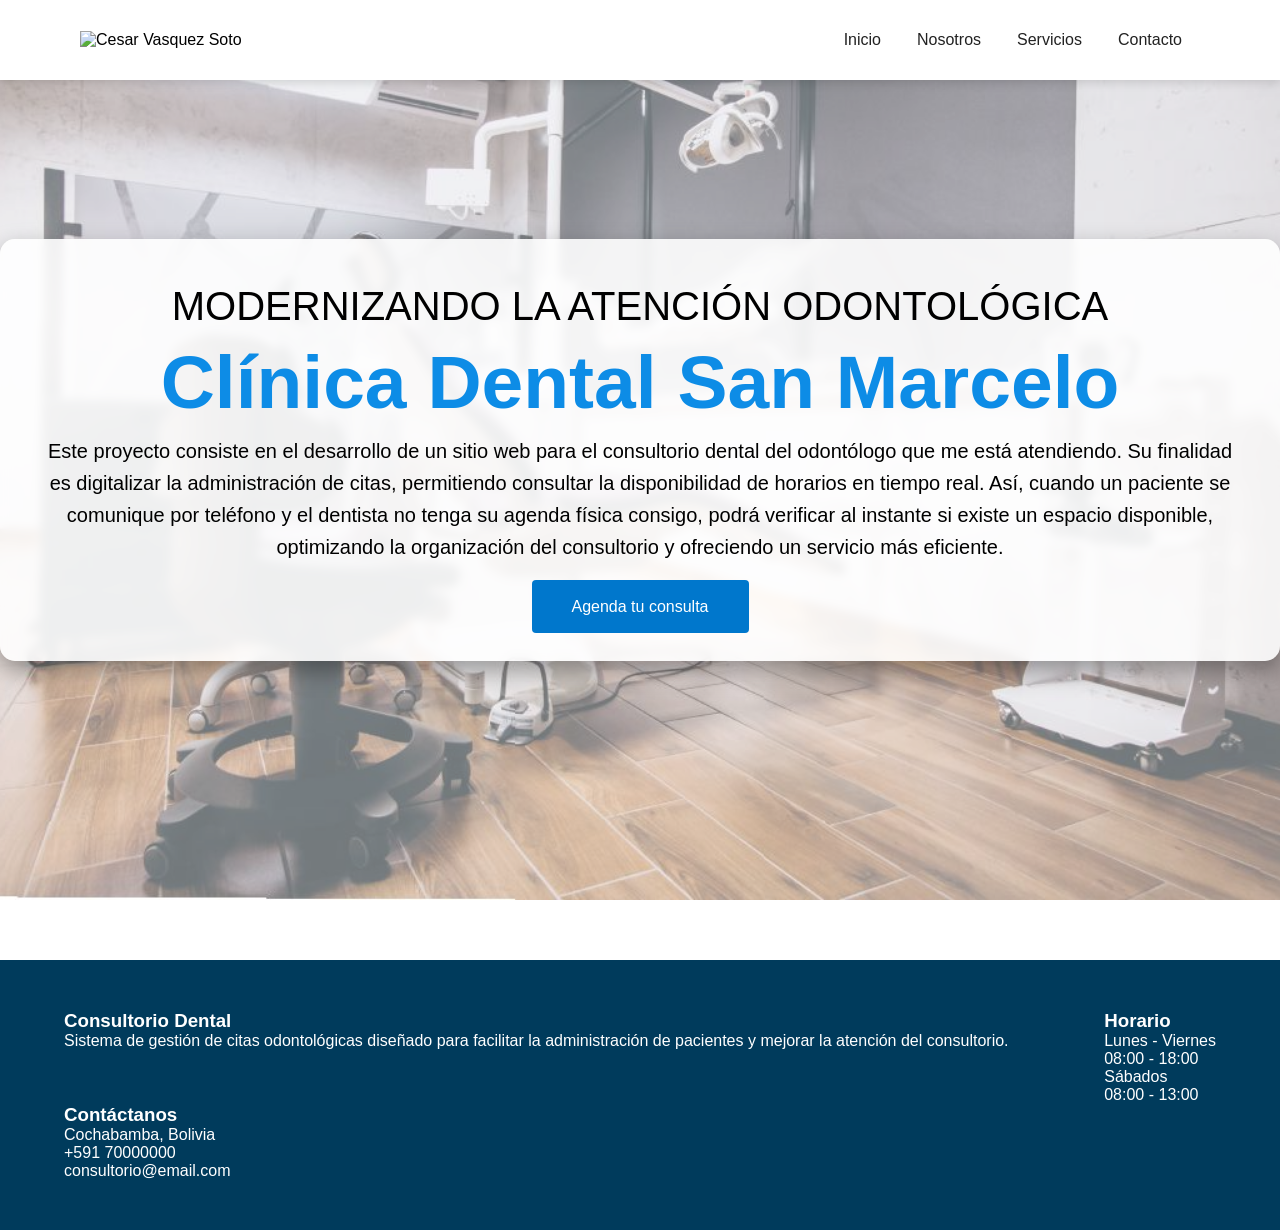
==== index.html @ 479e5736 "Implementacion Footer-css sencillo" ====
<!DOCTYPE html>
<html lang="es">
<head>
    <title>Consultorio Dental</title>
    <link rel="stylesheet" href="css/styles.css">
</head>

<body>
   <header>
    <div class="logo">
        <img src="img/logo.png" alt="Cesar Vasquez Soto">
    </div>

    <nav>
        <ul>
            <li><a href="#">Inicio</a></li>
            <li><a href="#">Nosotros</a></li>

            <li class="dropdown">
                <a href="#">Servicios</a>

                <ul class="submenu">
                    <li><a href="#">Ortodoncia</a></li>
                    <li><a href="#">Implantes</a></li>
                    <li><a href="#">Limpieza Dental</a></li>
                </ul>
            </li>

            <li><a href="#">Contacto</a></li>
        </ul>
    </nav>
</header>

<section class="hero">

    <div class="overlay"></div>

    <div class="contenido">

        <h2>MODERNIZANDO LA ATENCIÓN ODONTOLÓGICA</h2>

        <h1>Clínica Dental San Marcelo</h1>

        <p>
            Este proyecto consiste en el desarrollo de un sitio web para el consultorio
            dental del odontólogo que me está atendiendo. Su finalidad es digitalizar
            la administración de citas, permitiendo consultar la disponibilidad de
            horarios en tiempo real. Así, cuando un paciente se comunique por teléfono
            y el dentista no tenga su agenda física consigo, podrá verificar al instante
            si existe un espacio disponible, optimizando la organización del consultorio
            y ofreciendo un servicio más eficiente.
        </p>

        <a href="#" class="boton">
            Agenda tu consulta
        </a>

    </div>

</section>

<footer>

    <div class="footer-container">

        <div>
            <h3>Consultorio Dental</h3>
            <p>
                Sistema de gestión de citas odontológicas diseñado para facilitar
                la administración de pacientes y mejorar la atención del consultorio.
            </p>
        </div>

      

        <div>
            <h3>Horario</h3>

            <p>Lunes - Viernes</p>
            <p>08:00 - 18:00</p>

            <p>Sábados</p>
            <p>08:00 - 13:00</p>
        </div>

        <div>
            <h3>Contáctanos</h3>

            <p>Cochabamba, Bolivia</p>
            <p>+591 70000000</p>
            <p>consultorio@email.com</p>
        </div>

    </div>

</footer>

</body>
</html>
---- css/styles.css ----
*{
    margin:0;
    padding:0;
    box-sizing:border-box;
}

body{
    font-family:Arial, Helvetica, sans-serif;
}


header{
    position:fixed;
    width:100%;
    height:80px;
    background:white;
    display:flex;
    justify-content:space-between;
    align-items:center;
    padding:0 80px;
    box-shadow:0 2px 10px rgba(0,0,0,.15);
    z-index:1000;
}

.logo img{
    height:60px;
}


nav ul{
    display:flex;
    list-style:none;
}

nav ul li{
    position:relative;
}

nav ul li a{
    display:block;
    padding:30px 18px;
    color:#222;
    text-decoration:none;
    transition:.3s;
}

nav ul li:hover>a{
    color:#0077cc;
}

.submenu{
    position:absolute;
    top:80px;
    left:0;
    background:white;
    width:220px;
    display:none;
    box-shadow:0 5px 15px rgba(0,0,0,.2);
}

.submenu li{
    display:block;
}

.submenu li a{
    padding:15px;
}

.dropdown:hover .submenu{
    display:block;
}

.hero{
    height:100vh;

    background-image: url("../Fondo.jpg");

    background-size: cover;
    background-position: center;
    background-repeat: no-repeat;

    display:flex;
    align-items:center;
    position:relative;
}

.overlay{
    position:absolute;
    width:100%;
    height:100%;
    background:rgba(255,255,255,.45);
}

.contenido{
    width: 100vw;
    text-align:center;
    background:rgba(255,255,255,0.88);
    padding:45px;
    border-radius:15px;
    box-shadow:0 10px 25px rgba(0,0,0,.35);
    backdrop-filter:blur(5px);
}

.contenido h2{
    font-size:40px;
    font-weight:300;
}

.contenido h1{
    font-size:75px;
    color:#0d8ce6;
    margin:10px 0;
}

.contenido p{
    font-size:20px;
    line-height:32px;
    margin-bottom:35px;
}

.boton{
    background:#0077cc;
    color:white;
    text-decoration:none;
    padding:18px 40px;
    border-radius:4px;
    transition:.3s;
}

.boton:hover{
    background:#005ea0;
}

footer{
    background:#003b5c;
    color:white;
    margin-top:60px;
}

.footer-container{
    width:90%;
    max-width:1200px;
    margin:auto;
    display:flex;
    justify-content:space-between;
    flex-wrap:wrap;
    padding:50px 0;
}
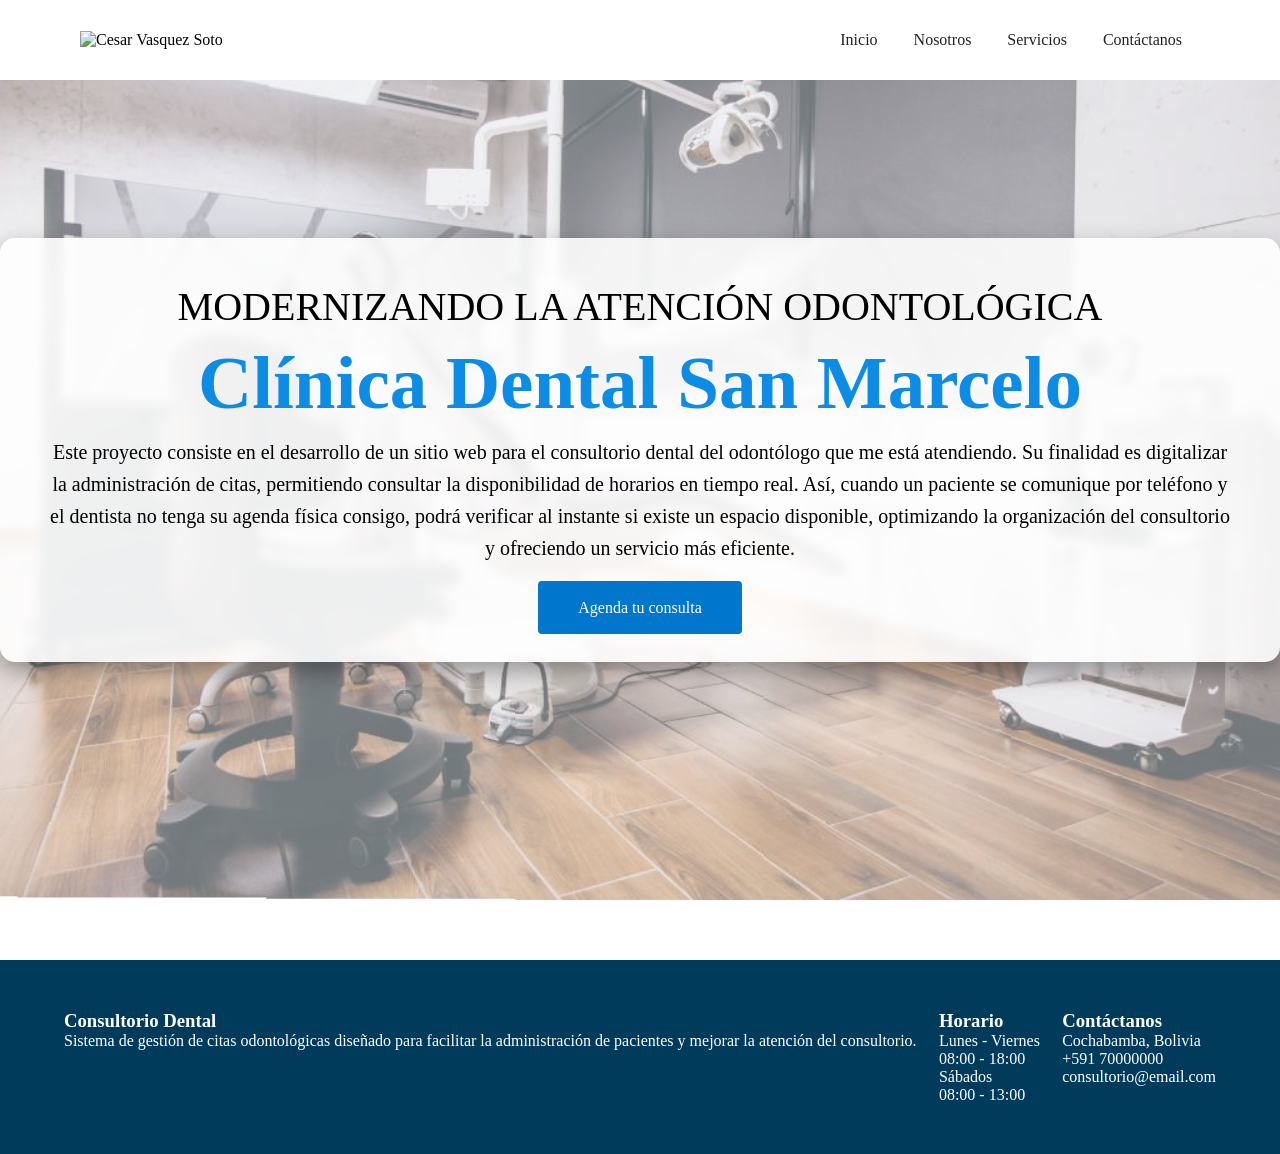
==== commit b4b15f2f: "Implementacion Formulario-Modal + script basico" ====
--- a/index.html
+++ b/index.html
@@ -26,7 +26,7 @@
                 </ul>
             </li>
 
-            <li><a href="#">Contacto</a></li>
+            <li><a href="#" id="abrirModal">Contáctanos</a></li>
         </ul>
     </nav>
 </header>
@@ -94,6 +94,26 @@
     </div>
 
 </footer>
+    <div id="modal" class="modal">
+        <div class="modal-content">
+            <span class="cerrar">&times;</span>
+            <h2>Agenda tu cita</h2>
+            <form>
 
+                <input type="text" placeholder="Nombre completo">
+                <input type="tel" placeholder="Teléfono">
+                <input type="date">
+                <input type="time">
+                <textarea placeholder="Motivo de la consulta"></textarea>
+
+                <button type="submit">Solicitar cita</button>
+
+            </form>
+
+        </div>
+
+    </div>
+
+    <script src="script.js"></script>
 </body>
 </html>
--- a/css/styles.css
+++ b/css/styles.css
@@ -5,9 +5,8 @@
 }
 
 body{
-    font-family:Arial, Helvetica, sans-serif;
+    font-family:'Times New Roman', Times, serif, Helvetica, sans-serif;
 }
-
 
 header{
     position:fixed;
@@ -18,7 +17,6 @@
     justify-content:space-between;
     align-items:center;
     padding:0 80px;
-    box-shadow:0 2px 10px rgba(0,0,0,.15);
     z-index:1000;
 }
 
@@ -145,4 +143,25 @@
     justify-content:space-between;
     flex-wrap:wrap;
     padding:50px 0;
+}
+
+.modal{
+    display:none;
+    position:fixed;
+    left:0;
+    top:0;
+    width:100%;
+    height:100%;
+    background:rgba(0,0,0,.6);
+    justify-content:center;
+    align-items:center;
+}
+
+.modal-content{
+    width:90%;
+    max-width:500px;
+    background:white;
+    border-radius:15px;
+    padding:30px;
+    position:relative;
 }
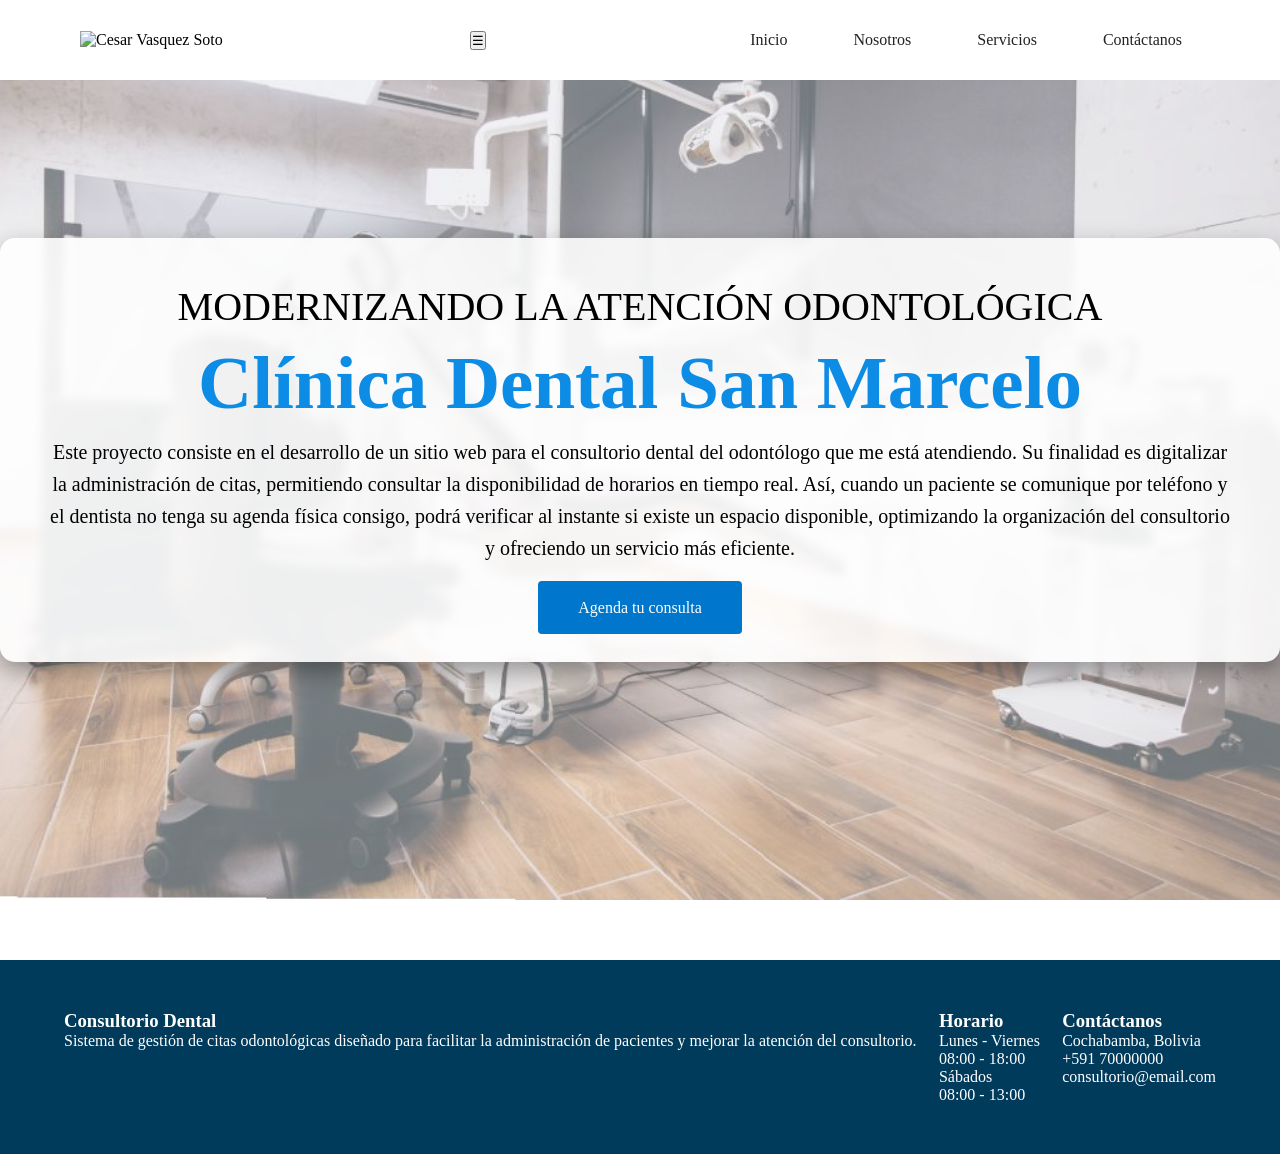
==== commit 6b0a439d: "Flex nav v1" ====
--- a/index.html
+++ b/index.html
@@ -3,6 +3,7 @@
 <head>
     <title>Consultorio Dental</title>
     <link rel="stylesheet" href="css/styles.css">
+    <meta name="viewport" content="width=device-width, initial-scale=1.0">
 </head>
 
 <body>
@@ -10,6 +11,8 @@
     <div class="logo">
         <img src="img/logo.png" alt="Cesar Vasquez Soto">
     </div>
+
+    <button class="menubtn" id="menuBtn">☰</button>
 
     <nav>
         <ul>
--- a/css/styles.css
+++ b/css/styles.css
@@ -28,10 +28,14 @@
 nav ul{
     display:flex;
     list-style:none;
+    gap:30px;
+    padding:0;
+    margin:0;
+    align-items:center;
 }
 
 nav ul li{
-    position:relative;
+    margin:0;
 }
 
 nav ul li a{
@@ -164,4 +168,28 @@
     border-radius:15px;
     padding:30px;
     position:relative;
+}
+
+@media (max-width:768px){
+
+    header{
+        flex-direction:column;
+        gap:20px;
+    }
+
+    nav ul{
+        flex-direction:column;
+        gap:15px;
+        align-items:center;
+    }
+}
+
+.menu-btn{
+    background:#0d8ce6;
+    color:white;
+    border:none;
+    padding:10px 15px;
+    font-size:25px;
+    cursor:pointer;
+    border-radius:8px;
 }
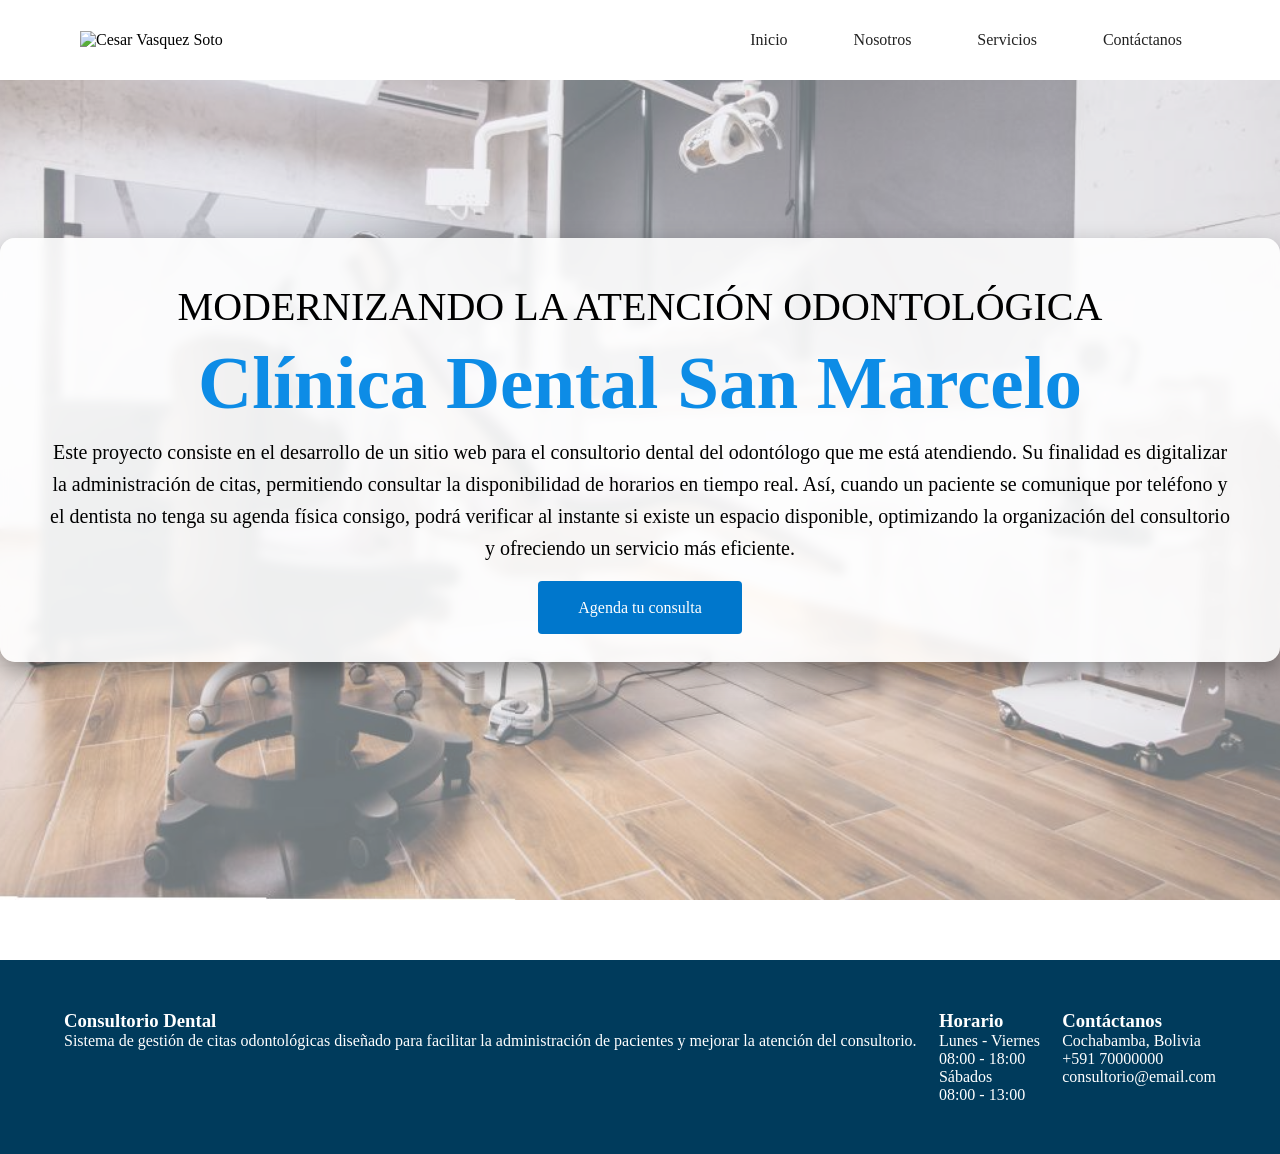
==== commit a47ad85f: "Implementacion de confirmacion de cita mediante js" ====
--- a/index.html
+++ b/index.html
@@ -12,9 +12,10 @@
         <img src="img/logo.png" alt="Cesar Vasquez Soto">
     </div>
 
-    <button class="menubtn" id="menuBtn">☰</button>
+    <button id="temaBtn" class="tema-btn">🌙</button>
+    <button class="menubtn" id="menuBtn" >☰</button>
 
-    <nav>
+    <nav id="menu">
         <ul>
             <li><a href="#">Inicio</a></li>
             <li><a href="#">Nosotros</a></li>
@@ -74,21 +75,15 @@
             </p>
         </div>
 
-      
-
         <div>
             <h3>Horario</h3>
-
             <p>Lunes - Viernes</p>
             <p>08:00 - 18:00</p>
-
             <p>Sábados</p>
             <p>08:00 - 13:00</p>
         </div>
-
         <div>
             <h3>Contáctanos</h3>
-
             <p>Cochabamba, Bolivia</p>
             <p>+591 70000000</p>
             <p>consultorio@email.com</p>
@@ -99,22 +94,38 @@
 </footer>
     <div id="modal" class="modal">
         <div class="modal-content">
-            <span class="cerrar">&times;</span>
+
+            <span class="cerrar">x</span>
+
             <h2>Agenda tu cita</h2>
-            <form>
+            <form id="formularioCita">
 
-                <input type="text" placeholder="Nombre completo">
-                <input type="tel" placeholder="Teléfono">
-                <input type="date">
-                <input type="time">
-                <textarea placeholder="Motivo de la consulta"></textarea>
+                <input type="text" placeholder="Nombre completo" required>
+                <input type="email" placeholder="Correo" required>
+                <input type="tel" placeholder="Teléfono" required>
+                <input type="date" required>
+                <input type="time" required>
+                <textarea placeholder="Motivo de la consulta" required></textarea>
 
-                <button type="submit">Solicitar cita</button>
+                <button type="submit" id="registrarConsulta">Solicitar cita</button>
 
             </form>
-
         </div>
 
+    </div>
+
+    <div id="modalConfirmacion" class="modal">
+        <div class="modal-content confirmacion">
+            <h2>Registro Exitoso</h2>
+            <p>
+                La cita ha sido registrada correctamente.
+                En breve nos comunicaremos con usted para confirmar
+                la fecha y hora de atención.
+            </p>
+
+            <button id="cerrarConfirmacion">Aceptar</button>
+        
+        </div>
     </div>
 
     <script src="script.js"></script>
--- a/css/styles.css
+++ b/css/styles.css
@@ -19,6 +19,9 @@
     padding:0 80px;
     z-index:1000;
 }
+ header button{
+    display: none;
+ }
 
 .logo img{
     height:60px;
@@ -161,6 +164,7 @@
     align-items:center;
 }
 
+
 .modal-content{
     width:90%;
     max-width:500px;
@@ -170,21 +174,86 @@
     position:relative;
 }
 
+.modal-content h2{
+    text-align:center;
+    margin-bottom:25px;
+    color:#0faed6f4;
+}
+
+.modal-content form{
+    display:flex;
+    flex-direction:column;
+}
+
+.modal-content input, .modal-content textarea{
+    margin-bottom:15px;
+    margin-top: 5px;
+    padding:12px;
+    border:1px solid #ccc;
+    border-radius:8px;
+    font-size:20px;
+}
+
+.modal-content button{
+    padding:15px;
+    border:none;
+    background:#0d8ce6;
+    color:white;
+    border-radius:8px;
+    cursor:pointer;
+}
+
 @media (max-width:768px){
 
     header{
-        flex-direction:column;
-        gap:20px;
+        display:flex;
+        flex-direction:row;
+        justify-content:space-between;
+        align-items:center;
+        padding:15px 20px;
+    }
+
+    header button{
+        display: flex;
+    }
+
+    .logo{
+        order:2;
+    }
+
+  nav{
+        display:none;
+        position:absolute;
+        top:80px;
+        left:0;
+        width:100%;
+        background:white;
+        box-shadow:0 5px 15px rgba(0,0,0,.2);
     }
 
     nav ul{
         flex-direction:column;
         gap:15px;
-        align-items:center;
-    }
+        align-items: center;
+    }
+
+    nav.activo{
+        display:block;
+    }
+
+    .menubtn{
+        order:1;
+        display:block;
+        background:none;
+        border:none;
+        font-size:30px;
+        cursor:pointer;
+    }
+
 }
 
 .menu-btn{
+    display: none;
     background:#0d8ce6;
     color:white;
     border:none;
@@ -192,4 +261,19 @@
     font-size:25px;
     cursor:pointer;
     border-radius:8px;
+}
+
+.confirmacion{
+    text-align:center;
+    max-width:450px;
+}
+
+.confirmacion h2{
+    color:#28a745;
+    margin-bottom:20px;
+}
+
+.confirmacion p{
+    margin-bottom:25px;
+    line-height:1.6;
 }
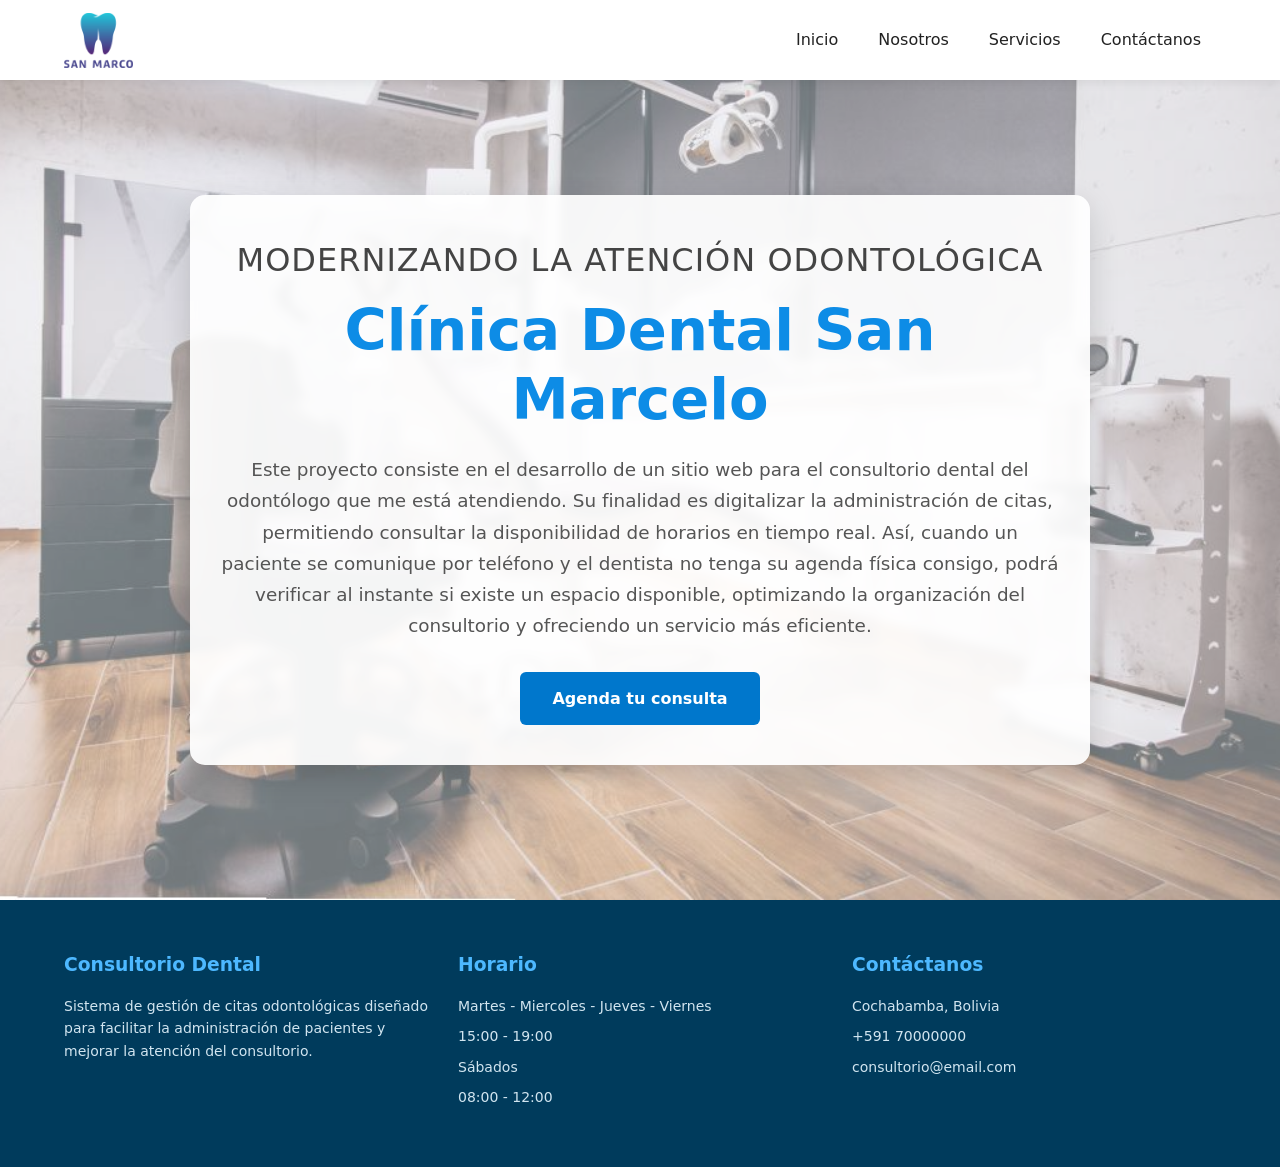
==== commit 56174221: "Implementacion nosotros.html con formulario con limitaciones de horario de atencion" ====
--- a/index.html
+++ b/index.html
@@ -8,32 +8,33 @@
 
 <body>
    <header>
-    <div class="logo">
-        <img src="img/logo.png" alt="Cesar Vasquez Soto">
-    </div>
+    
+        <div class="logo">
+            <img src="logo.png" alt="Cesar Vasquez Soto">
+        </div>
 
-    <button id="temaBtn" class="tema-btn">🌙</button>
-    <button class="menubtn" id="menuBtn" >☰</button>
+        <button class="menubtn" id="menuBtn" >☰</button>
 
-    <nav id="menu">
-        <ul>
-            <li><a href="#">Inicio</a></li>
-            <li><a href="#">Nosotros</a></li>
+        <nav id="menu">
+            <ul>
+                <li><a href="#">Inicio</a></li>
+                <li><a href="nosotros.html">Nosotros</a></li>
 
-            <li class="dropdown">
-                <a href="#">Servicios</a>
+                <li class="dropdown">
+                    <a href="#">Servicios</a>
 
-                <ul class="submenu">
-                    <li><a href="#">Ortodoncia</a></li>
-                    <li><a href="#">Implantes</a></li>
-                    <li><a href="#">Limpieza Dental</a></li>
-                </ul>
-            </li>
+                    <ul class="submenu">
+                        <li><a href="#">Limpieza Dental</a></li>
+                        <li><a href="#">Ortodoncia</a></li>
+                        <li><a href="#">Blanqueamiento</a></li>
+                        <li><a href="#">Odontología General</a></li>
+                    </ul>
+                </li>
 
-            <li><a href="#" id="abrirModal">Contáctanos</a></li>
-        </ul>
-    </nav>
-</header>
+                <li><a href="#" id="abrirModal">Contáctanos</a></li>
+            </ul>
+        </nav>
+    </header>
 
 <section class="hero">
 
@@ -77,10 +78,10 @@
 
         <div>
             <h3>Horario</h3>
-            <p>Lunes - Viernes</p>
-            <p>08:00 - 18:00</p>
+            <p>Martes - Miercoles - Jueves - Viernes</p>
+            <p>15:00 - 19:00</p>
             <p>Sábados</p>
-            <p>08:00 - 13:00</p>
+            <p>08:00 - 12:00</p>
         </div>
         <div>
             <h3>Contáctanos</h3>
@@ -99,16 +100,30 @@
 
             <h2>Agenda tu cita</h2>
             <form id="formularioCita">
+                <label for="nombre">Nombre</label>
+                <input type="text" id="nombre" name="nombre" placeholder="Nombre completo" required>
+                
+                <label for="correo">Correo</label>
+                <input type="email" id="correo" name="correo" placeholder="Correo" required>
+                
+                <label for="telefono">Teléfono</label>
+                <input type="tel" id="telefono" name="telefono" placeholder="Teléfono" required>
+                
+                <label for="date">Fecha</label>
+                <input type="date" id="date" name="date" required>
+                
+                <!-- Se cambia el input por un select dinámico -->
+                <label for="time">Horario disponible</label>
+                <select id="time" name="time" required disabled>
+                    <option value="">-- Primero selecciona una fecha --</option>
+                </select>
+                
+                <label for="motivoconsulta">Motivo Consulta</label>
+                <textarea id="motivoconsulta" name="motivoconsulta" placeholder="Motivo de la consulta" required></textarea>
 
-                <input type="text" placeholder="Nombre completo" required>
-                <input type="email" placeholder="Correo" required>
-                <input type="tel" placeholder="Teléfono" required>
-                <input type="date" required>
-                <input type="time" required>
-                <textarea placeholder="Motivo de la consulta" required></textarea>
+                <div id="mensajeError" style="color: #dc2626; margin: 10px 0; font-size: 0.9rem;"></div>
 
                 <button type="submit" id="registrarConsulta">Solicitar cita</button>
-
             </form>
         </div>
 
--- a/css/styles.css
+++ b/css/styles.css
@@ -1,279 +1,522 @@
-*{
-    margin:0;
-    padding:0;
-    box-sizing:border-box;
-}
-
-body{
-    font-family:'Times New Roman', Times, serif, Helvetica, sans-serif;
-}
-
-header{
-    position:fixed;
-    width:100%;
-    height:80px;
-    background:white;
-    display:flex;
-    justify-content:space-between;
-    align-items:center;
-    padding:0 80px;
-    z-index:1000;
-}
- header button{
+* {
+    margin: 0;
+    padding: 0;
+    box-sizing: border-box;
+}
+
+body {
+    font-family: 'Segoe UI', system-ui, -apple-system, BlinkMacSystemFont, Roboto, sans-serif;
+    color: #333;
+    background-color: #f8f9fa;
+    line-height: 1.6;
+}
+
+/*Navegación*/
+header {
+    position: fixed;
+    top: 0;
+    left: 0;
+    width: 100%;
+    height: 80px;
+    background: #ffffff;
+    display: flex;
+    justify-content: space-between;
+    align-items: center;
+    padding: 0 5%;
+    box-shadow: 0 2px 10px rgba(0,0,0,0.08);
+    z-index: 1000;
+}
+
+.logo img {
+    height: 55px;
+    width: auto;
+    display: block;
+}
+
+.menubtn {
     display: none;
- }
-
-.logo img{
-    height:60px;
-}
-
-
-nav ul{
-    display:flex;
-    list-style:none;
-    gap:30px;
-    padding:0;
-    margin:0;
-    align-items:center;
-}
-
-nav ul li{
-    margin:0;
-}
-
-nav ul li a{
-    display:block;
-    padding:30px 18px;
-    color:#222;
-    text-decoration:none;
-    transition:.3s;
-}
-
-nav ul li:hover>a{
-    color:#0077cc;
-}
-
-.submenu{
-    position:absolute;
-    top:80px;
-    left:0;
-    background:white;
-    width:220px;
-    display:none;
-    box-shadow:0 5px 15px rgba(0,0,0,.2);
-}
-
-.submenu li{
-    display:block;
-}
-
-.submenu li a{
-    padding:15px;
-}
-
-.dropdown:hover .submenu{
-    display:block;
-}
-
-.hero{
-    height:100vh;
-
+    background: none;
+    border: none;
+    font-size: 28px;
+    cursor: pointer;
+    color: #0d8ce6;
+}
+
+nav ul {
+    display: flex;
+    list-style: none;
+    gap: 10px;
+    align-items: center;
+}
+
+nav ul li {
+    position: relative; /* Necesario para ubicar el submenu */
+}
+
+nav ul li a {
+    display: block;
+    padding: 10px 15px;
+    color: #222;
+    text-decoration: none;
+    font-weight: 500;
+    transition: color 0.3s ease;
+}
+
+nav ul li:hover > a {
+    color: #0077cc;
+}
+
+/* Submenú */
+.submenu {
+    position: absolute;
+    top: 100%;
+    left: 0;
+    background: #ffffff;
+    min-width: 200px;
+    display: none;
+    box-shadow: 0 8px 20px rgba(0,0,0,0.12);
+    border-radius: 6px;
+    padding: 8px 0;
+    z-index: 100;
+}
+
+.submenu li a {
+    padding: 10px 20px;
+    font-size: 14px;
+}
+
+.submenu li a:hover {
+    background-color: #f0f7ff;
+}
+
+.dropdown:hover .submenu {
+    display: block;
+}
+
+/* Hero */
+.hero {
+    min-height: 100vh;
     background-image: url("../Fondo.jpg");
-
     background-size: cover;
     background-position: center;
     background-repeat: no-repeat;
-
-    display:flex;
-    align-items:center;
-    position:relative;
-}
-
-.overlay{
-    position:absolute;
-    width:100%;
-    height:100%;
-    background:rgba(255,255,255,.45);
-}
-
-.contenido{
-    width: 100vw;
-    text-align:center;
-    background:rgba(255,255,255,0.88);
-    padding:45px;
-    border-radius:15px;
-    box-shadow:0 10px 25px rgba(0,0,0,.35);
-    backdrop-filter:blur(5px);
-}
-
-.contenido h2{
-    font-size:40px;
-    font-weight:300;
-}
-
-.contenido h1{
-    font-size:75px;
-    color:#0d8ce6;
-    margin:10px 0;
-}
-
-.contenido p{
-    font-size:20px;
-    line-height:32px;
-    margin-bottom:35px;
-}
-
-.boton{
-    background:#0077cc;
-    color:white;
-    text-decoration:none;
-    padding:18px 40px;
-    border-radius:4px;
-    transition:.3s;
-}
-
-.boton:hover{
-    background:#005ea0;
-}
-
-footer{
-    background:#003b5c;
-    color:white;
-    margin-top:60px;
-}
-
-.footer-container{
-    width:90%;
-    max-width:1200px;
-    margin:auto;
-    display:flex;
-    justify-content:space-between;
-    flex-wrap:wrap;
-    padding:50px 0;
-}
-
-.modal{
-    display:none;
-    position:fixed;
-    left:0;
-    top:0;
-    width:100%;
-    height:100%;
-    background:rgba(0,0,0,.6);
-    justify-content:center;
-    align-items:center;
-}
-
-
-.modal-content{
-    width:90%;
-    max-width:500px;
-    background:white;
-    border-radius:15px;
-    padding:30px;
-    position:relative;
-}
-
-.modal-content h2{
-    text-align:center;
-    margin-bottom:25px;
-    color:#0faed6f4;
-}
-
-.modal-content form{
-    display:flex;
-    flex-direction:column;
-}
-
-.modal-content input, .modal-content textarea{
-    margin-bottom:15px;
+    display: flex;
+    align-items: center;
+    justify-content: center;
+    position: relative;
+    padding: 100px 20px 40px;
+}
+
+.overlay {
+    position: absolute;
+    top: 0;
+    left: 0;
+    width: 100%;
+    height: 100%;
+    background: rgba(255, 255, 255, 0.45);
+    z-index: 1;
+}
+
+.contenido {
+    position: relative;
+    z-index: 2;
+    width: 100%;
+    max-width: 900px;
+    text-align: center;
+    background: rgba(255, 255, 255, 0.92);
+    padding: 40px 30px;
+    border-radius: 15px;
+    box-shadow: 0 10px 30px rgba(0, 0, 0, 0.15);
+    backdrop-filter: blur(5px);
+}
+
+.contenido h2 {
+    font-size: clamp(1.1rem, 2.5vw, 2rem);
+    font-weight: 400;
+    color: #444;
+    letter-spacing: 1px;
+}
+
+.contenido h1 {
+    font-size: clamp(1.8rem, 4.5vw, 3.8rem);
+    color: #0d8ce6;
+    margin: 10px 0 20px;
+    line-height: 1.2;
+}
+
+.contenido p {
+    font-size: clamp(0.95rem, 1.8vw, 1.15rem);
+    line-height: 1.7;
+    margin-bottom: 30px;
+    color: #555;
+}
+
+.boton {
+    display: inline-block;
+    background: #0077cc;
+    color: white;
+    text-decoration: none;
+    padding: 14px 32px;
+    border-radius: 6px;
+    font-weight: 600;
+    transition: background 0.3s ease, transform 0.2s ease;
+}
+
+.boton:hover {
+    background: #005ea0;
+    transform: translateY(-2px);
+}
+
+/* Footer */
+footer {
+    background: #003b5c;
+    color: white;
+}
+
+.footer-container {
+    width: 90%;
+    max-width: 1200px;
+    margin: auto;
+    display: flex;
+    justify-content: space-between;
+    gap: 30px;
+    flex-wrap: wrap;
+    padding: 50px 0;
+}
+
+.footer-container > div {
+    flex: 1 1 250px;
+}
+
+.footer-container h3 {
+    margin-bottom: 15px;
+    color: #4db8ff;
+}
+
+.footer-container p {
+    color: #d1e5f0;
+    margin-bottom: 8px;
+    font-size: 14px;
+}
+
+/* Modales */
+.modal {
+    display: none;
+    position: fixed;
+    left: 0;
+    top: 0;
+    width: 100%;
+    height: 100%;
+    background: rgba(0, 0, 0, 0.6);
+    backdrop-filter: blur(3px); /* Difuminacion fondo */
+    justify-content: center;
+    align-items: center;
+    z-index: 2000;
+    padding: 20px;
+}
+
+.modal-content {
+    width: 100%;
+    max-width: 500px;
+    background: white;
+    border-radius: 15px;
+    padding: 30px;
+    position: relative;
+    max-height: 90vh;
+    overflow-y: auto;
+}
+
+.cerrar {
+    position: absolute;
+    right: 20px;
+    top: 15px;
+    font-size: 24px;
+    font-weight: bold;
+    cursor: pointer;
+    color: #888;
+}
+
+.cerrar:hover {
+    color: #333;
+}
+
+.modal-content h2 {
+    text-align: center;
+    margin-bottom: 20px;
+    color: #0d8ce6;
+}
+
+.modal-content form {
+    display: flex;
+    flex-direction: column;
+    gap: 10px;
+}
+
+.modal-content label {
+    font-weight: 600;
+    font-size: 14px;
+    color: #444;
+}
+
+.modal-content input, 
+.modal-content textarea {
+    padding: 10px 12px;
+    border: 1px solid #ccc;
+    border-radius: 8px;
+    font-size: 15px;
+    outline: none;
+    width: 100%;
+}
+
+.modal-content input:focus, 
+.modal-content textarea:focus {
+    border-color: #0d8ce6;
+}
+
+.modal-content button {
+    margin-top: 10px;
+    padding: 14px;
+    border: none;
+    background: #0d8ce6;
+    color: white;
+    font-weight: 600;
+    border-radius: 8px;
+    cursor: pointer;
+    transition: background 0.3s ease;
+}
+
+.modal-content button:hover {
+    background: #0077cc;
+}
+
+.confirmacion {
+    text-align: center;
+    max-width: 400px;
+}
+
+.confirmacion h2 {
+    color: #28a745;
+}
+
+/* Responsivo para Móviles y Tablets */
+@media (max-width: 768px) {
+
+    header {
+        padding: 0 20px;
+    }
+
+    .menubtn {
+        display: block;
+    }
+
+    nav {
+        display: none;
+        position: absolute;
+        top: 80px;
+        left: 0;
+        width: 100%;
+        background: white;
+        box-shadow: 0 10px 15px rgba(0,0,0,0.1);
+        padding: 15px 0;
+    }
+
+    nav.activo {
+        display: block;
+    }
+
+    nav ul {
+        flex-direction: column;
+        gap: 0;
+        width: 100%;
+    }
+
+    nav ul li {
+        width: 100%;
+        text-align: center;
+    }
+
+    nav ul li a {
+        padding: 15px;
+    }
+
+    .submenu {
+        position: static;
+        box-shadow: none;
+        background: #f8f9fa;
+        width: 100%;
+        border-radius: 0;
+    }
+
+    .contenido {
+        padding: 25px 20px;
+    }
+}
+
+
+
+
+
+/* Estilos Específicos de la Sección "Sobre Nosotros" */
+
+main {
+    padding-top: 80px; /* Compensación por el Header fijo */
+}
+
+.contenedor {
+    width: 90%;
+    max-width: 1200px;
+    margin: 0 auto;
+    padding: 60px 0;
+}
+
+.section-header {
+    text-align: center;
+    margin-bottom: 50px;
+}
+
+.section-header .subtitle {
+    color: #0d8ce6;
+    font-size: 14px;
+    font-weight: 700;
+    text-transform: uppercase;
+    letter-spacing: 2px;
+}
+
+.section-header h2 {
+    font-size: 32px;
+    color: #003b5c;
     margin-top: 5px;
-    padding:12px;
-    border:1px solid #ccc;
-    border-radius:8px;
-    font-size:20px;
-}
-
-.modal-content button{
-    padding:15px;
-    border:none;
-    background:#0d8ce6;
-    color:white;
-    border-radius:8px;
-    cursor:pointer;
-}
-
-@media (max-width:768px){
-
-    header{
-        display:flex;
-        flex-direction:row;
-        justify-content:space-between;
-        align-items:center;
-        padding:15px 20px;
-    }
-
-    header button{
-        display: flex;
-    }
-
-    .logo{
-        order:2;
-    }
-
-  nav{
-        display:none;
-        position:absolute;
-        top:80px;
-        left:0;
-        width:100%;
-        background:white;
-        box-shadow:0 5px 15px rgba(0,0,0,.2);
-    }
-
-    nav ul{
-        flex-direction:column;
-        gap:15px;
-        align-items: center;
-    }
-
-    nav.activo{
-        display:block;
-    }
-
-    .menubtn{
-        order:1;
-        display:block;
-        background:none;
-        border:none;
-        font-size:30px;
-        cursor:pointer;
-    }
-
-}
-
-.menu-btn{
-    display: none;
-    background:#0d8ce6;
-    color:white;
-    border:none;
-    padding:10px 15px;
-    font-size:25px;
-    cursor:pointer;
-    border-radius:8px;
-}
-
-.confirmacion{
-    text-align:center;
-    max-width:450px;
-}
-
-.confirmacion h2{
-    color:#28a745;
-    margin-bottom:20px;
-}
-
-.confirmacion p{
-    margin-bottom:25px;
-    line-height:1.6;
+}
+
+
+/* Grilla del Perfil */
+.perfil-grid {
+    display: grid;
+    grid-template-columns: 1fr 1fr;
+    gap: 40px;
+    align-items: center;
+    margin-bottom: 80px;
+}
+
+.about-image {
+    position: relative;
+}
+
+.about-image img {
+    width: 100%;
+    border-radius: 12px;
+    display: block;
+    box-shadow: 0 8px 20px rgba(108, 163, 202, 0.3);
+}
+
+.experiencia-campo {
+    position: absolute;
+    bottom: -20px;
+    right: -20px;
+    background: #0d8ce6;
+    color: white;
+    padding: 20px;
+    border-radius: 12px;
+    display: flex;
+    flex-direction: column;
+    align-items: center;
+    box-shadow: 0 8px 20px rgba(138, 195, 237, 0.3);
+}
+
+.contenido-nosotros h3 {
+    font-size: 26px;
+    color: #333;
+    margin-bottom: 15px;
+}
+
+.contenido-nosotros h3 span {
+    color: #0d8ce6;
+}
+
+.contenido-nosotros .negrilla {
+    font-size: 18px;
+    font-weight: 500;
+    color: #003b5c;
+    margin-bottom: 15px;
+}
+
+.contenido-nosotros p {
+    color: #666;
+    margin-bottom: 25px;
+}
+
+.carts {
+    display: grid;
+    grid-template-columns: 1fr 1fr;
+    gap: 20px;
+}
+
+.negrillas h4 {
+    color: #003b5c;
+    margin-bottom: 5px;
+}
+
+
+/* Grilla de Servicios */
+.services-overview {
+    text-align: center;
+}
+
+.services-overview h3 {
+    font-size: 24px;
+    color: #003b5c;
+    margin-bottom: 30px;
+}
+
+.services-grid {
+    display: grid;
+    grid-template-columns: repeat(auto-fit, minmax(220px, 1fr));
+    gap: 25px;
+}
+
+.service-card {
+    background: white;
+    padding: 30px 20px;
+    border-radius: 12px;
+    box-shadow: 0 5px 15px rgba(0,0,0,0.05);
+    transition: transform 0.3s ease, box-shadow 0.3s ease;
+}
+
+.service-card:hover {
+    transform: translateY(-5px);
+    box-shadow: 0 10px 25px rgba(0,0,0,0.1);
+}
+
+.service-card .icon {
+    font-size: 36px;
+    margin-bottom: 15px;
+}
+
+.service-card h4 {
+    color: #003b5c;
+    margin-bottom: 10px;
+}
+
+.service-card p {
+    font-size: 14px;
+    color: #666;
+    line-height: 1.5;
+}
+
+/* Ajustes Responsivos */
+@media (max-width: 768px) {
+    .perfil-grid {
+        grid-template-columns: 1fr;
+        gap: 30px;
+    }
+
+    .experiencia-campo {
+        right: 10px;
+        bottom: 10px;
+        padding: 12px 18px;
+    }
+
+    .carts {
+        grid-template-columns: 1fr;
+    }
 }
